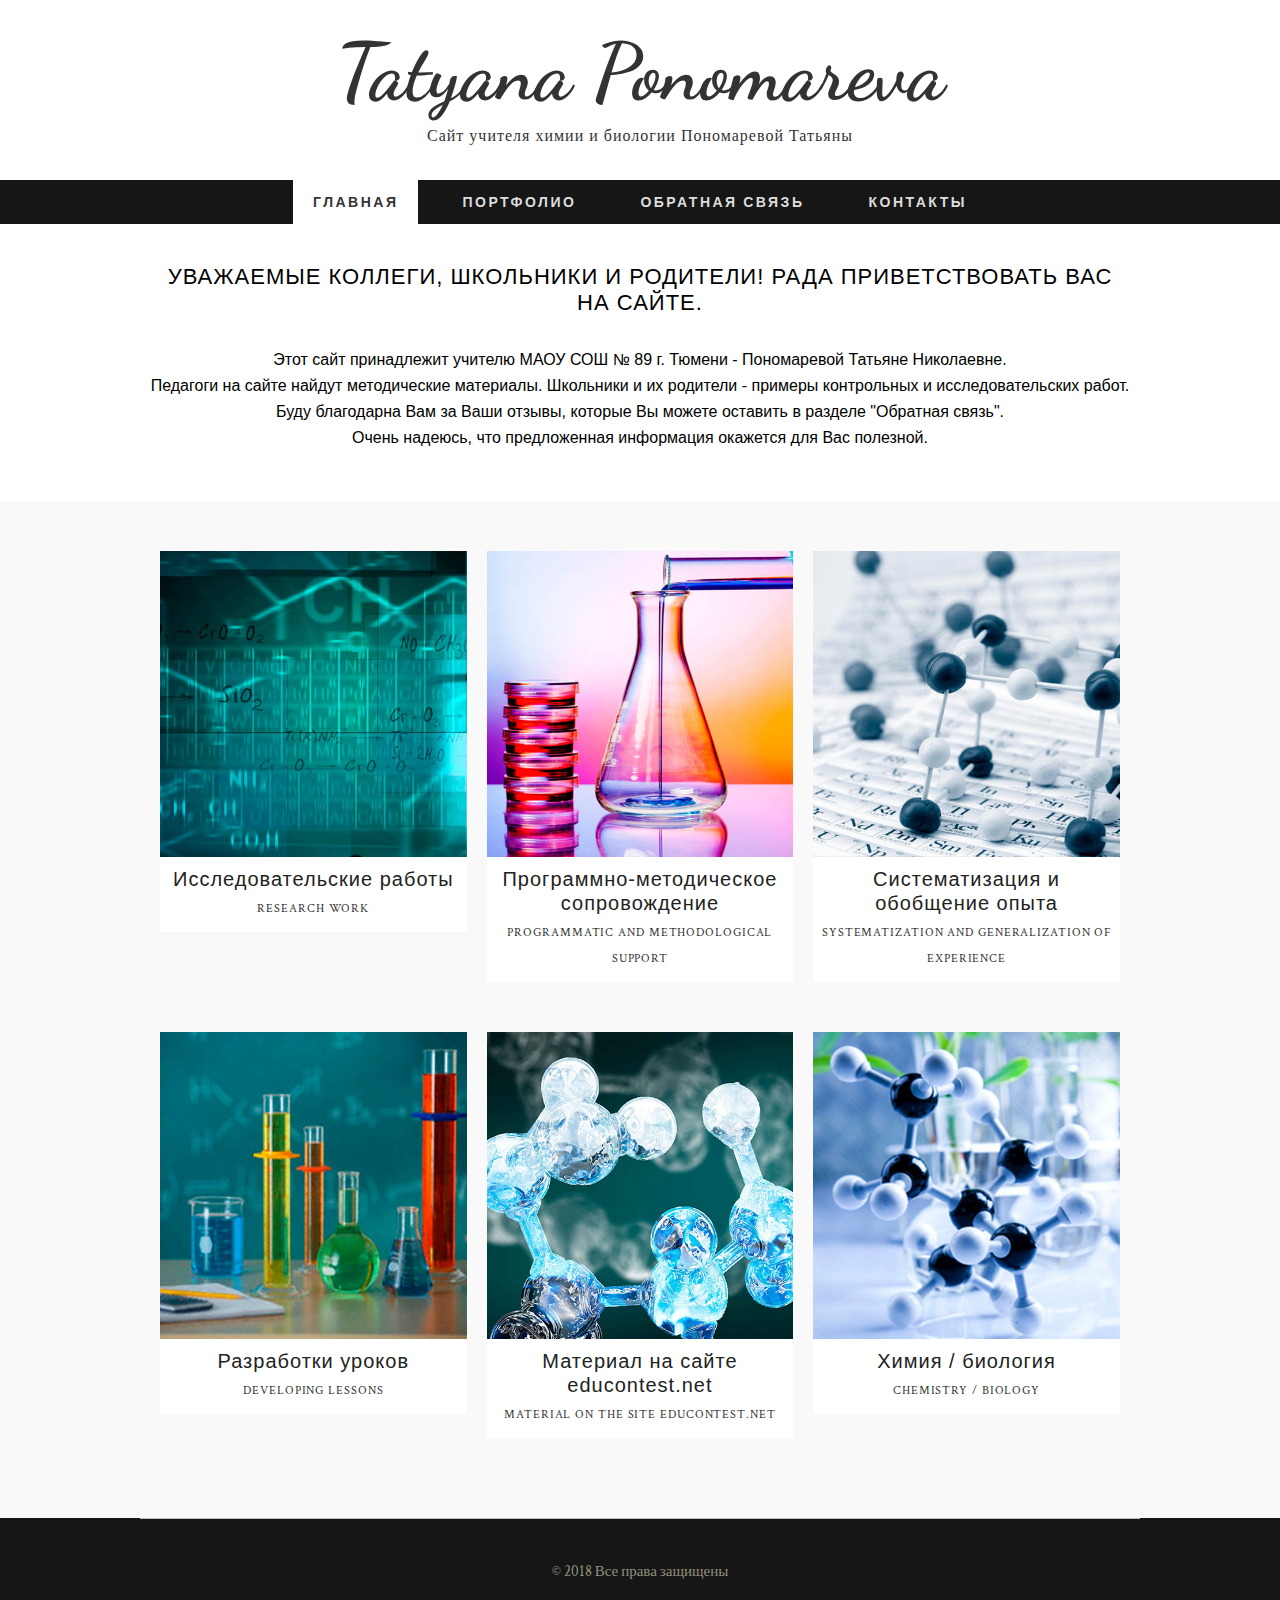
==== index.html @ 858ab134 "Initial commit" ====
<!DOCTYPE html>
<html lang="en">
<head>


	<meta charset="utf-8">
	<title>Сайт учителя химии и биологии</title>
	<meta name="description" content="Free Responsive Html5 Css3 Templates | zerotheme.com">
	<meta name="author" content="">
	

	<meta name="viewport" content="width=device-width, initial-scale=1, maximum-scale=1">

  	<link rel="stylesheet" href="css/zerogrid.css">
	<link rel="stylesheet" href="css/style.css">
	
	
    <link href="font-awesome/css/font-awesome.min.css" rel="stylesheet" type="text/css">
	
	
	<link rel="stylesheet" href="css/menu.css">

	
    <link href="owl-carousel/owl.carousel.css" rel="stylesheet">
	
	
	
</head>

<body class="home-page">
	<div class="wrap-body">
		<header class="">
			<div class="logo">
				<a href="#">Tatyana Ponomareva</a>
				<span>Сайт учителя химии и биологии Пономаревой Татьяны</span>
			</div>
			<div id="cssmenu" class="align-center">
				<ul>
					<li class="active"><a href="index.html"><span>Главная</span></a></li>
					<li><a href="gallery.html"><span>Портфолио</span></a></li>
					<li><a href="single.html"><span>Обратная связь</span></a></li>
					<li class="last"><a href="contact.html"><span>Контакты</span></a></li>
				</ul>
			</div>

			<div id="owl-slide" class="owl-carousel">
				<div class="item">
					<img src="images/slide1.jpg" />
				</div>
				<div class="item">
					<img src="images/slide2.jpg" />
				</div>
				<div class="item">
					<img src="images/slide3.jpg" />
					
				</div>
			</div>
		</header>

		<section id="container">
			<div class="wrap-container">

				<section class="content-box box-1">
					<div class="zerogrid">
						<div class="wrap-box">
							<div class="box-header">
								<h2>Уважаемые коллеги, школьники и родители! Рада приветствовать Вас на сайте.</h2>
							</div>
							<div class="box-content">
								<p>Этот сайт принадлежит учителю МАОУ СОШ № 89 г. Тюмени - Пономаревой Татьяне Николаевне. <br> Педагоги на сайте найдут методические материалы. Школьники и их родители - примеры контрольных и исследовательских работ. <br> Буду благодарна Вам за Ваши отзывы, которые Вы можете оставить в разделе "Обратная связь".<br> Очень надеюсь, что предложенная информация окажется для Вас полезной.

</p>
							</div>
						</div>
					</div>
				</section>
				
				<section class="content-box box-style-1 box-2">
					<div class="zerogrid">
						<div class="wrap-box"><!--Start Box-->
							<div class="row">
								<div class="col-1-3">
									<div class="wrap-col">
										<article>
											<div class="post-thumbnail-wrap">
												<a href="archive.html" class="portfolio-box">
													<img src="images/11.jpg" alt="">
													<div class="portfolio-box-second">
														<img src="images/1.jpg" alt="">
													</div>
												</a>
											</div>
											<div class="entry-header ">
												<h3 class="entry-title">Исследовательские работы</h3>
												<div class="l-tags"><a href="archive.html">Research work</a>
											</div>
										</article>
									</div>
								</div>
								<div class="col-1-3">
									<div class="wrap-col">
										<article>
											<div class="post-thumbnail-wrap">
												<a href="archive.html" class="portfolio-box">
													<img src="images/6.jpg" alt="">
													<div class="portfolio-box-second">
														<img src="images/8.jpg" alt="">
													</div>
												</a>
											</div>
											<div class="entry-header ">
												<h3 class="entry-title">Программно-методическое сопровождение</h3>
												<div class="l-tags"><a href="archive.html">Programmatic and methodological support</a> 
											</div>
										</article>
									</div>
								</div>
								<div class="col-1-3">
									<div class="wrap-col">
										<article>
											<div class="post-thumbnail-wrap">
												<a href="archive.html" class="portfolio-box">
													<img src="images/14.jpg" alt="">
													<div class="portfolio-box-second">
														<img src="images/3.jpg" alt="">
													</div>
												</a>
											</div>
											<div class="entry-header ">
												<h3 class="entry-title">Систематизация и обобщение опыта</h3>
												<div class="l-tags"><a href="archive.html">Systematization and generalization of experience</a> 
											</div>
										</article>
									</div>
								</div>
							</div>
							<div class="row">
								<div class="col-1-3">
									<div class="wrap-col">
										<article>
											<div class="post-thumbnail-wrap">
												<a href="archive.html" class="portfolio-box">
													<img src="images/5.jpg" alt="">
													<div class="portfolio-box-second">
														<img src="images/4.jpg" alt="">
													</div>
												</a>
											</div>
											<div class="entry-header ">
												<h3 class="entry-title">Разработки уроков</h3>
												<div class="l-tags"><a href="archive.html">Developing lessons</a> 
											</div>
										</article>
									</div>
								</div>
								<div class="col-1-3">
									<div class="wrap-col">
										<article>
											<div class="post-thumbnail-wrap">
												<a href="archive.html" class="portfolio-box">
													<img src="images/2.jpg" alt="">
													<div class="portfolio-box-second">
														<img src="images/12.jpg" alt="">
													</div>
												</a>
											</div>
											<div class="entry-header ">
												<h3 class="entry-title">Материал на сайте educontest.net</h3>
												<div class="l-tags"><a href="archive.html">Material on the site educontest.net</a>
											</div>
										</article>
									</div>
								</div>
								<div class="col-1-3">
									<div class="wrap-col">
										<article>
											<div class="post-thumbnail-wrap">
												<a href="archive.html" class="portfolio-box">
													<img src="images/9.jpg" alt="">
													<div class="portfolio-box-second">
														<img src="images/7.jpg" alt="">
													</div>
												</a>
											</div>
											<div class="entry-header ">
												<h3 class="entry-title">Химия / биология</h3>
												<div class="l-tags"><a href="archive.html">Chemistry / Biology</a> 
										</article>
									</div>
								</div>
							</div>
						</div>
					</div>
				

		<footer>
			<div class="zerogrid bottom-footer">
				<div class="copyright">
					© 2018 Все права защищены
				</div>
			</div>

		</footer>
		
		
	</div>
</body>
</html>
---- css/zerogrid.css ----
/*
Zerotheme.com | Free Html5 Responsive Templates
Zerogrid - A Single Grid System for Responsive Design
Author: Kimmy
Version : 3.0
Author URI: https://www.zerotheme.com/
*/
/* -------------------------------------------- */
/* ------------------Grid System--------------- */ 
.zerogrid{ width: 1000px; position: relative; margin: 0 auto; padding: 0px;}
.zerogrid:after { content: "\0020"; display: block; height: 0; clear: both; visibility: hidden; }

.zerogrid .f-right{float: right!important;}
.zerogrid .f-left{float: left!important;}

.zerogrid .row{}
.zerogrid .row:before,.row:after { content: '\0020'; display: block; overflow: hidden; visibility: hidden; width: 0; height: 0; }
.zerogrid .row:after{clear: both; }
.zerogrid .row{zoom: 1;}

.zerogrid .wrap-col{margin:10px;}

.zerogrid .col-1-2, .zerogrid .col-1-3, .zerogrid .col-2-3, .zerogrid .col-1-4, .zerogrid .col-2-4, .zerogrid .col-3-4, .zerogrid .col-1-5, .zerogrid .col-2-5, .zerogrid .col-3-5, .zerogrid .col-4-5, .zerogrid .col-1-6, .zerogrid .col-2-6, .zerogrid .col-3-6, .zerogrid .col-4-6, .zerogrid .col-5-6{float:left; display: inline-block;}

.zerogrid .col-full{width:100%;}

.zerogrid .col-1-2,.zerogrid .col-1-2-fixed{width:50%;}
.zerogrid .offset-1-2{margin-left: 50%;}

.zerogrid .col-1-3,.zerogrid .col-1-3-fixed{width:33.33%;}
.zerogrid .col-2-3,.zerogrid .col-2-3-fixed{width:66.66%;}
.zerogrid .offset-1-3{margin-left: 33.33%;}
.zerogrid .offset-2-3{margin-left: 66.66%;}

.zerogrid .col-1-4,.zerogrid .col-1-4-fixed{width:25%;}
.zerogrid .col-2-4,.zerogrid .col-2-4-fixed{width:50%;}
.zerogrid .col-3-4,.zerogrid .col-3-4-fixed{width:75%;}
.zerogrid .offset-1-4{margin-left: 25%;}
.zerogrid .offset-2-4{margin-left: 50%;}
.zerogrid .offset-3-4{margin-left: 75%;}

.zerogrid .col-1-5,.zerogrid .col-1-5-fixed{width:20%;}
.zerogrid .col-2-5,.zerogrid .col-2-5-fixed{width:40%;}
.zerogrid .col-3-5,.zerogrid .col-3-5-fixed{width:60%;}
.zerogrid .col-4-5,.zerogrid .col-4-5-fixed{width:80%;}
.zerogrid .offset-1-5{margin-left: 20%;}
.zerogrid .offset-2-5{margin-left: 40%;}
.zerogrid .offset-3-5{margin-left: 60%;}
.zerogrid .offset-4-5{margin-left: 80%;}

.zerogrid .col-1-6,.zerogrid .col-1-6-fixed{width:16.66%;}
.zerogrid .col-2-6,.zerogrid .col-2-6-fixed{width:33.33%;}
.zerogrid .col-3-6,.zerogrid .col-3-6-fixed{width:50%;}
.zerogrid .col-4-6,.zerogrid .col-4-6-fixed{width:66.66%;}
.zerogrid .col-5-6,.zerogrid .col-5-6-fixed{width:83.33%;}
.zerogrid .offset-1-6{margin-left: 16.66%;}
.zerogrid .offset-2-6{margin-left: 33.33%;}
.zerogrid .offset-3-6{margin-left: 50%;}
.zerogrid .offset-4-6{margin-left: 66.66%;}
.zerogrid .offset-5-6{margin-left: 83.33%;}

@media only screen and (min-width: 960px) and (max-width: 1199px) {
	.zerogrid{width:960px;}
}

@media only screen and (min-width: 768px) and (max-width: 959px) {
	.zerogrid{width:768px;}
}

@media only screen and (max-width: 767px) {
	.zerogrid, .zerogrid .col-1-2, .zerogrid .col-1-3, .zerogrid .col-2-3, .zerogrid .col-1-4, .zerogrid .col-2-4, .zerogrid .col-3-4, .zerogrid .col-1-5, .zerogrid .col-2-5, .zerogrid .col-3-5, .zerogrid .col-4-5, .zerogrid .col-1-6, .zerogrid .col-2-6, .zerogrid .col-3-6, .zerogrid .col-4-6, .zerogrid .col-5-6{width:100%;}
	
	.zerogrid .offset-1-2, .zerogrid .offset-1-3, .zerogrid .offset-2-3, .zerogrid .offset-1-4, .zerogrid .offset-2-4, .zerogrid .offset-3-4, .zerogrid .offset-1-5, .zerogrid .offset-2-5, .zerogrid .offset-3-5, .zerogrid .offset-4-5, .zerogrid .offset-1-6, .zerogrid .offset-2-6, .zerogrid .offset-3-6, .zerogrid .offset-4-6, .zerogrid .offset-5-6{margin-left:0;}
}
---- css/style.css ----
/*
Zerotheme.com | Free Html5 Responsive Templates
Author URI: https://www.zerotheme.com/
*/
@import url(https://fonts.googleapis.com/css?family=Dancing+Script);
@import url(https://fonts.googleapis.com/css?family=Cabin);
@import url(https://fonts.googleapis.com/css?family=Crimson+Text);
/* ---------------------------------------------------------------------------- */
/* ------------------------------------Reset----------------------------------- */
/* ---------------------------------------------------------------------------- */
a,abbr,acronym,address,applet,article,aside,audio,b,blockquote,big,body,center,canvas,caption,cite,code,command,datalist,dd,del,details,dfn,dl,div,dt,em,embed,fieldset,figcaption,figure,font,footer,form,h1,h2,h3,h4,h5,h6,header,hgroup,html,i,iframe,img,ins,kbd,keygen,label,legend,li,meter,nav,object,ol,output,p,pre,progress,q,s,samp,section,small,span,source,strike,strong,sub,sup,table,tbody,tfoot,thead,th,tr,tdvideo,tt,u,ul,var{background:transparent;border:0 none;font-size:100%;margin:0;padding:0;border:0;outline:0;vertical-align:top;}ol, ul {list-style:none;}blockquote, q {quotes:none;}table, table td {padding:0;border:none;border-collapse:collapse;}img {vertical-align:top;}embed {vertical-align:top;}
article, aside, audio, canvas, command, datalist, details, embed, figcaption, figure, footer, header, hgroup, keygen, meter, nav, output, progress, section, source, video {display:block;}
mark, rp, rt, ruby, summary, time {display:inline;}
input, textarea {border:0; padding:0; margin:0; outline: 0;}
iframe {border:0; margin:0; padding:0;}
input, textarea, select {margin:0; padding:0px;}


/* ---------------------------------------------------------------------------- */
/* ---------------------------------------------------------------------------- */
/* ---------------------------------------------------------------------------- */
* {
  -webkit-box-sizing: border-box;
     -moz-box-sizing: border-box;
          box-sizing: border-box;
}
::-moz-selection{background: #000 none repeat scroll 0 0;color: #fff;text-shadow:none}
::selection{background: #000 none repeat scroll 0 0;color: #fff;text-shadow:none}

/* ---------------------------------------------------------------------------- */
/* ---------------------------------------------------------------------------- */
/* ---------------------------------------------------------------------------- */

html { -webkit-text-size-adjust: none;}
.video embed,.video object,.video iframe { width: 100%;  height: auto;}
img{max-width:100%;	height: auto;width: auto\9; /* ie8 */}

a{color: #333;text-decoration: none;}
a:hover {color: #628d7c; text-decoration: none;}

h1, h2 	{font-size: 25px;line-height: 30px;}
h3, h4	{font-size: 20px;line-height: 20px;}
h5, h6	{font-size: 16px;line-height: 16px;}

h1, h2, h3, h4, h5, h6{clear: both;hyphens: auto; color: #000;line-height: 1.2;font-family: 'Montserrat', sans-serif;letter-spacing: 1px;}

p{margin: 10px 0; font-family: 'Roboto', sans-serif;}

label {cursor:pointer;margin:5px 0;display:block;font-weight:bold;}
input {display:block;width:100%;color:#222;border:1px solid #d1d1d1;padding:23px;margin: 5px 0 20px 0;font-size: 16px;}
input[type="submit"]{padding: 15px;}
textarea {display:block;width:100%;height:250px;background-color:#fff; color:#222;border:1px solid #d1d1d1;padding:10px;margin: 5px 0 20px 0;}

.t-center{text-align: center !important;}
.t-left{text-align: left;}
.t-right{text-align: right;}
.f-right{float: right;}
.f-left{float: left;}

.post{}
.post:after, .post:before, article:after, article:before, section:after, section:before{clear: both; content: '\0020'; display: block; visibility: hidden; width: 0; height: 0;}
.post img{margin: 30px 0;}


.clear{content: "\0020"; display: block; height: 0; clear: both; visibility: hidden; }
.clearfix:after, .clearfix:before{clear: both; content: '\0020'; display: block; visibility: hidden; width: 0; height: 0;}

hr{border: 0;height: 3px;margin: 20px auto;}
hr.line-1{background: #fff;max-width: 30px;}
hr.line-2{background: #333;max-width: 40px;height: 4px;}

.widget-title{font-weight: bold;text-transform: uppercase;line-height: 1.38;margin-bottom: 20px;font-size: 14px;color: #eee;}
/* ---------------------------------------------------------------------------- */
/* ------------------------------------Html-Body------------------------------- */
/* ---------------------------------------------------------------------------- */
html, body {width:100%; padding:0; margin:0;}
body {font: 16px/26px Arial, Helvetica, sans-serif;font-family: 'Crimson Text', serif;background: #fff;}
body .wrap-body{}

/* ---------------------------------------------------------------------------- */
/* -------------------------------------Header--------------------------------- */
/* ---------------------------------------------------------------------------- */
header{text-align: center;background: #fff;}
 .logo {color: #333;padding: 20px 0 30px;}
 .logo a{font-family: 'Dancing Script', cursive;font-size: 80px;color: #333;font-weight: bold;display: block;line-height: 1.3;}
 .logo span{font-size: 16px;letter-spacing: 1px;}
@media(max-width:767px){
	 .logo{padding: 30px 0 20px;}
	 .logo a{font-size: 65px;}
	 .logo span{font-size: 16px;}
}
/* ---------------------------------------------------------------------------- */
/* -------------------------------------Container------------------------------ */
/* ---------------------------------------------------------------------------- */
.home-page{}
.single-page{}
.gallery-page{}
.archive-page{}
.contact-page{}

#container {}
#container .wrap-container{}

/* ---content-box--- */
.content-box {}
.content-box .wrap-box {padding: 40px 10px; position: relative;}
.content-box .box-header { margin: 0 0 30px;text-align: center;}
.content-box .box-header h2{font-size: 22px;display: block;text-transform: uppercase;font-weight: 500;}
.content-box .box-content{}

.content-box.box-style-1{background: #f9f9f9;}
.content-box.box-style-2{background: #f7f7f7;}
.content-box.box-style-3{background: url(../images/action-bg.jpg) no-repeat fixed;}

.content-box.box-1 {text-align: center;}

.content-box.box-2 {}

.content-box.box-3 blockquote {position: relative;padding: 20px 100px 0;text-align: center;font-size: 35px; border:none;line-height: 1.2;}
.content-box.box-3 blockquote:before, .content-box.box-3 blockquote:after {position: absolute;width: 50px;height: 50px;font-size: 110px;line-height: 1; }
.content-box.box-3 blockquote:before {top: 0;left: 0;content: "\201C"; }
.content-box.box-3 blockquote:after {top: 0;right: 0;content: "\201D"; }
@media only screen and (max-width: 1100px) {
 .content-box.box-3 blockquote {font-size: 22px; } 
 }
@media only screen and (max-width: 960px) {
 .content-box.box-3 blockquote {padding: 30px 40px;font-size: 22px; }
 .content-box.box-3 blockquote:before, .content-box.box-3 blockquote:after {width: 25px;height: 25px;font-size: 47px; } 
 }
@media only screen and (max-width: 690px) {
 .content-box.box-3 blockquote {padding: 10px 20px;font-size: 20px; }
 .content-box.box-3  blockquote:before, .content-box.box-3 blockquote:after {font-size: 19px; } 
 }
 
.content-box.box-4 .wrap-box{padding: 0;}
.content-box.box-4 article{padding-bottom: 0;background: #f9f9f9;margin:0;}

/* ---MainContent-Article--- */
#main-content{}
#main-content .wrap-content{padding: 50px 0;}

.gallery-page article{background: #f7f7f7;}
.single-post{}
.single-post .wrap-post, .comments-are {background: #f7f7f7;padding:30px; position: relative;}
.single-post .wrap-post {margin-bottom: 50px;}
article{background: #ffffff; color: #3F3F3F; margin-bottom: 40px;padding-bottom: 10px;}
article:after, article:before{clear: both; content: '\0020'; display: block; visibility: hidden; width: 0; height: 0;}
article .post-thumbnail-wrap {text-align: center;width: 100%;margin-bottom: 10px;}
article .post-thumbnail-wrap img {}
article h3.entry-title{font-size: 20px;margin: 10px 0 5px;font-weight: 500;letter-spacing: 1px;color: #222;}
article .l-tags{text-align: center;font-size: 12px; font-family: 'Crimson Text', serif;text-transform: uppercase;letter-spacing: .9px;}
article .l-tags a{color: #333;}
article .l-tags a:hover{color: #628d7c;}

article .entry-header{text-align: center;}
article.single-post .entry-header{padding: 40px 0;}
article.single-post .entry-header h2.entry-title{font-family: 'Cabin', Helvetica, sans-serif;font-size: 24px;font-weight: bold;line-height: 30px;color: #111;letter-spacing: 2px;margin: 0;text-transform: uppercase;}
article.single-post .entry-header h2.entry-title a {color: #111;margin: 0;}
article .entry-title-blog a:hover {color: #628d7c;}
article .entry-header .time {font-family: "Merriweather",Georgia,serif;color: #888;font-size: 17px;padding-bottom: 10px;display: block;}
article .entry-header .cat-links {font-size: 15px;font-weight: bold;text-transform: uppercase;letter-spacing: 2px;padding-top: 10px;display: block;}


article .entry-content{ padding: 40px 100px; text-align: left;}
@media(max-width:767px){
	article .entry-content{ padding: 30px 50px;}
}
@media(max-width:480px){
	article.single-post .entry-content{ padding: 30px;}
}
article .entry-content p{font-size: 16px;color: #686868;}
article .entry-content blockquote {border-left: 3px solid #1c7791;font-size: 18px;margin: 0 50px;font-style: italic;color: #666;padding-left: 20px;}
article .entry-content ol {float: left;text-align: justify;margin: 10px 50px;font-size: 16px;list-style-type: circle;}

/* ---------------------------------------------------------------------------- */
/* -------------------------------------Footer--------------------------------- */
/* ---------------------------------------------------------------------------- */
footer{background: #161616;font-size: 15px;color: #999}
footer a{color:#999;font-weight: bold;text-shadow: none;}
footer a:hover{color:#fff;}

footer .wrap-footer{padding: 60px 0;}
footer .wrap-footer ul li {margin-bottom: 5px;padding: 10px 0 15px;}
footer .logo img{max-width: 170px;margin-top: 30px;}
footer .col-footer-1 {}

footer .col-footer-2{}
footer .col-footer-2 ul {padding: 0;}
footer .col-footer-2 ul li {list-style: none;margin-bottom: 5px; border-bottom: 1px solid #444;padding-bottom: 10px;}
footer .col-footer-2 ul li:last-child{border-bottom: none;}
footer .col-footer-2 ul li a{color: #999;font-size: 12px;}
footer .col-footer-2 ul li a:hover{color: #eee;}

footer .col-footer-3 a{color: #999; background: #202020; padding: 5px 10px;line-height: 2.3;font-size: 14px;text-transform: capitalize;margin-right: 1px;}
footer .col-footer-3 a:hover{color: #fff;background: #000;}

footer .col-footer-4 img{margin-bottom: 20px;}

footer .bottom-footer{color: #92907C;text-align: center;padding: 40px 0;border-top: 1px solid #bbb;}
footer .bottom-footer ul li {margin-bottom: 5px;border-bottom: 1px solid #555;padding: 10px 0 15px;}
footer i.fa{font-size: 22px;margin-right: 8px;}
footer .bottom-social{margin-bottom: 20px;}
footer .bottom-social i.fa{font-size: 24px;margin-right: 12px;}

.copyright{}

/* ---------------------------------------------------------------------------- */
/* -------------------------------------Contact-------------------------------- */
/* ---------------------------------------------------------------------------- */
#contact_form{background: #f7f7f7;}
#contact_form, #comment {padding:20px 30px;}

#contact_form .sendButton , #comment_form .sendButton {cursor:pointer;background-color:#575756;-webkit-border-radius:3px;-moz-border-radius:3px;border-radius:3px;width:20%;color:#ffffff;margin-top: 50px;}
#contact_form .sendButton:hover , #comment_form .sendButton:hover{opacity: 0.8;}

/* ---------------------------------------------------------------------------- */
/* -------------------------------------Button--------------------------------- */
/* ---------------------------------------------------------------------------- */
a.button{background-color: #161616;padding: 9px 20px;color: #fff;margin-top: 20px;display:inline-block;text-transform: uppercase;font-size: 13px;letter-spacing: 1px;}
a.button:hover{background-color: #333;}

/* ---------------------------------------------------------------------------- */
/* ----------------------------------Carousel---------------------------------- */
/* ---------------------------------------------------------------------------- */
.owl-controls .owl-buttons div {position: absolute;color:#777;opacity: 0.7;}
.owl-carousel:hover .owl-buttons div {color:#fff;}
.owl-controls .owl-buttons .owl-prev {left: 10px;top: 50%;}
.owl-controls .owl-buttons .owl-next {right: 10px;top: 50%;}
.owl-carousel{margin-bottom: 20px;}
.owl-carousel .owl-buttons div i {font-size: 40px;margin: -20px 0 0;}
.owl-carousel .item{position: relative;}

/* ---------------------------------------------------------------------------- */
/* ----------------------------------Portfolio--------------------------------- */
/* ---------------------------------------------------------------------------- */
.portfolio-box {display: block;position: relative;margin: 0 auto;}
.portfolio-box .portfolio-box-second {display: block;position: absolute;bottom: 0;width: 100%;height: 100%;text-align: center;color: #fff;opacity: 0;background: rgba(0,0,0,.7);-webkit-transition: all 1.45s;-moz-transition: all 1.45s;transition: all 1.45s;}
.portfolio-box .portfolio-box-second .portfolio-box-second-content {position: absolute;top: 50%;width: 100%;text-align: center;transform: translateY(-50%);}
.portfolio-box:hover .portfolio-box-second {opacity: 1;}


/* ---------------------------------------------------------------------------- */
/* --------------------------------Google-Map---------------------------------- */
/* ---------------------------------------------------------------------------- */
.maps iframe{
    pointer-events: none;
}
---- css/menu.css ----
#cssmenu {
  background: #161616;
  width: auto;
  padding: 0;
  line-height: 1;
  display: block;
  position: relative;
  font-family: 'Cabin', sans-serif;
  z-index: 9999;
}
#cssmenu ul {
  list-style: none;
  margin: 0;
  padding: 0;
  display: block;
}
#cssmenu ul:after,
#cssmenu:after {
  content: " ";
  display: block;
  font-size: 0;
  height: 0;
  clear: both;
  visibility: hidden;
}
#cssmenu ul li {
  margin: 0 10px;
  padding: 0;
  display: block;
  position: relative;
}
#cssmenu ul li a {
  text-decoration: none;
  display: block;
  margin: 0;
  -webkit-transition: color .2s ease;
  -moz-transition: color .2s ease;
  -ms-transition: color .2s ease;
  -o-transition: color .2s ease;
  transition: color .2s ease;
  -webkit-box-sizing: border-box;
  -moz-box-sizing: border-box;
  box-sizing: border-box;
}
#cssmenu ul li ul {
  position: absolute;
  left: -9999px;
  top: auto;
}
#cssmenu ul li ul li {
  max-height: 0;
  margin: 0;
  position: absolute;
  -webkit-transition: max-height 0.4s ease-out;
  -moz-transition: max-height 0.4s ease-out;
  -ms-transition: max-height 0.4s ease-out;
  -o-transition: max-height 0.4s ease-out;
  transition: max-height 0.4s ease-out;
  background: #ffffff;
}
#cssmenu ul li ul li.has-sub:after {
  display: block;
  position: absolute;
  content: "";
  height: 10px;
  width: 10px;
  border-radius: 5px;
  background: #000000;
  z-index: 1;
  top: 13px;
  right: 15px;
}
#cssmenu.align-right ul li ul li.has-sub:after {
  right: auto;
  left: 15px;
}
#cssmenu ul li ul li.has-sub:before {
  display: block;
  position: absolute;
  content: "";
  height: 0;
  width: 0;
  border: 3px solid transparent;
  border-left-color: #ffffff;
  z-index: 2;
  top: 15px;
  right: 15px;
}
#cssmenu.align-right ul li ul li.has-sub:before {
  right: auto;
  left: 15px;
  border-left-color: transparent;
  border-right-color: #ffffff;
}
#cssmenu ul li ul li a {
  font-size: 14px;
  font-weight: 400;
  text-transform: none;
  color: #000000;
  letter-spacing: 0;
  display: block;
  width: 170px;
  padding: 11px 10px 11px 20px;
}
#cssmenu ul li ul li:hover > a,
#cssmenu ul li ul li.active > a {
  color: #000;
}
#cssmenu ul li ul li:hover:after,
#cssmenu ul li ul li.active:after {
  background: #000;
}
#cssmenu ul li ul li:hover > ul {
  left: 100%;
  top: 0;
}
#cssmenu ul li ul li:hover > ul > li {
  max-height: 72px;
  position: relative;
}
#cssmenu > ul > li {
  float: left;
}
#cssmenu.align-center > ul > li {
  float: none;
  display: inline-block;
}
#cssmenu.align-center > ul {
  text-align: center;
}
#cssmenu.align-center ul ul {
  text-align: left;
}
#cssmenu.align-right > ul {
  float: right;
}
#cssmenu.align-right > ul > li:hover > ul {
  left: auto;
  right: 0;
}
#cssmenu.align-right ul ul li:hover > ul {
  right: 100%;
  left: auto;
}
#cssmenu.align-right ul ul li a {
  text-align: right;
}
#cssmenu > ul > li:after {
  content: "";
  display: block;
  position: absolute;
  width: 100%;
  height: 0;
  top: 0;
  z-index: 0;
  background: #ffffff;
  -webkit-transition: height .2s;
  -moz-transition: height .2s;
  -ms-transition: height .2s;
  -o-transition: height .2s;
  transition: height .2s;
}
#cssmenu > ul > li.has-sub > a {
  padding-right: 40px;
}
#cssmenu > ul > li.has-sub > a:after {
  display: block;
  content: "";
  background: #fff;
  height: 12px;
  width: 12px;
  position: absolute;
  border-radius: 13px;
  right: 14px;
  top: 16px;
}
#cssmenu > ul > li.has-sub > a:before {
  display: block;
  content: "";
  border: 4px solid transparent;
  border-top-color: #333;
  z-index: 2;
  height: 0;
  width: 0;
  position: absolute;
  right: 16px;
  top: 21px;
}
#cssmenu > ul > li > a {
  color: #ddd;
  padding: 15px 20px;
  font-weight: 600;
  letter-spacing: 2.5px;
  text-transform: uppercase;
  font-size: 14px;
  z-index: 2;
  position: relative;
}
#cssmenu > ul > li:hover:after,
#cssmenu > ul > li.active:after {
  height: 100%;
}
#cssmenu > ul > li:hover > a,
#cssmenu > ul > li.active > a {
  color: #333;
}
#cssmenu > ul > li:hover > a:after,
#cssmenu > ul > li.active > a:after {
  background: #000000;
}
#cssmenu > ul > li:hover > a:before,
#cssmenu > ul > li.active > a:before {
  border-top-color: #ffffff;
}
#cssmenu > ul > li:hover > ul {
  left: 0;
}
#cssmenu > ul > li:hover > ul > li {
  max-height: 72px;
  position: relative;
  background: #ffffff;
}
#cssmenu > ul > li > ul > li:hover > ul > li{ background: #ffffff;}
#cssmenu > ul > li:hover > ul > li a{
	 color: #333;
}
#cssmenu #menu-button {
  display: none;
}
#cssmenu > ul > li > a {
  display: block;
}
#cssmenu > ul > li {
  width: auto;
}
#cssmenu > ul > li > ul {
  width: 170px;
  display: block;
}
#cssmenu > ul > li > ul > li {
  width: 170px;
  display: block;
}
@media all and (max-width: 800px), only screen and (-webkit-min-device-pixel-ratio: 2) and (max-width: 1024px), only screen and (min--moz-device-pixel-ratio: 2) and (max-width: 1024px), only screen and (-o-min-device-pixel-ratio: 2/1) and (max-width: 1024px), only screen and (min-device-pixel-ratio: 2) and (max-width: 1024px), only screen and (min-resolution: 192dpi) and (max-width: 1024px), only screen and (min-resolution: 2dppx) and (max-width: 1024px) {
	#cssmenu{background: #161616;}
  #cssmenu > ul {
    max-height: 0;
    overflow: hidden;
    -webkit-transition: max-height 0.35s ease-out;
    -moz-transition: max-height 0.35s ease-out;
    -ms-transition: max-height 0.35s ease-out;
    -o-transition: max-height 0.35s ease-out;
    transition: max-height 0.35s ease-out;
  }
  #cssmenu > ul > li > ul {
    width: 100%;
    display: block;
  }
  #cssmenu.align-right ul li a {
    text-align: left;
  }
  #cssmenu > ul > li > ul > li {
    width: 100%;
    display: block;
  }
  #cssmenu.align-right ul ul li a {
    text-align: left;
  }
  #cssmenu > ul > li > ul > li > a {
    width: 100%;
    display: block;
  }
  #cssmenu ul li ul li a {
    width: 100%;
  }
  #cssmenu.align-center > ul {
    text-align: left;
  }
  #cssmenu.align-center > ul > li {
    display: block;
  }
  #cssmenu > ul.open {
    max-height: 1000px;
    border-top: 1px solid rgba(110, 110, 110, 0.25);
  }
  #cssmenu ul {
    width: 100%;
  }
  #cssmenu ul > li {
    float: none;
    width: 100%;
  }
  #cssmenu ul li a {
    -webkit-box-sizing: border-box;
    -moz-box-sizing: border-box;
    box-sizing: border-box;
    width: 100%;
    padding: 12px 20px;
  }
  #cssmenu ul > li:after {
    display: none;
  }
  #cssmenu ul li.has-sub > a:after,
  #cssmenu ul li.has-sub > a:before,
  #cssmenu ul li ul li.has-sub:after,
  #cssmenu ul li ul li.has-sub:before {
    display: none;
  }
  #cssmenu ul li ul,
  #cssmenu ul li ul li ul,
  #cssmenu ul li ul li:hover > ul,
  #cssmenu.align-right ul li ul,
  #cssmenu.align-right ul li ul li ul,
  #cssmenu.align-right ul li ul li:hover > ul {
    left: 0;
    position: relative;
    right: auto;
  }
  #cssmenu ul li ul li,
  #cssmenu ul li:hover > ul > li {
    max-height: 999px;
    position: relative;
    background: none;
  }
  #cssmenu ul li ul li a {
    padding: 8px 20px 8px 35px;
    color: #ffffff;
  }
  #cssmenu ul li ul ul li a {
    padding: 8px 20px 8px 50px;
  }
  #cssmenu ul li ul li:hover > a {
    color: #000000;
  }
  #cssmenu #menu-button {
    display: block;
    -webkit-box-sizing: border-box;
    -moz-box-sizing: border-box;
    box-sizing: border-box;
    width: 100%;
    padding: 15px 20px;
    text-transform: uppercase;
    font-weight: 700;
    font-size: 14px;
    letter-spacing: 1px;
    color: #ffffff;
    cursor: pointer;
  }
  #cssmenu #menu-button:after {
    display: block;
    content: '';
    position: absolute;
    height: 3px;
    width: 22px;
    border-top: 2px solid #ffffff;
    border-bottom: 2px solid #ffffff;
    right: 20px;
    top: 16px;
  }
  #cssmenu #menu-button:before {
    display: block;
    content: '';
    position: absolute;
    height: 3px;
    width: 22px;
    border-top: 2px solid #ffffff;
    right: 20px;
    top: 26px;
  }
  #cssmenu ul li a{color: #fff;}
  
  #cssmenu ul li ul li:hover > a{
	  color: #999;
  }
#cssmenu ul li ul li.active > a {
  color: #333;
}
#cssmenu ul li ul li:hover:after,
#cssmenu ul li ul li.active:after {
  background: #fff;
}
#cssmenu > ul > li:hover > a,
#cssmenu > ul > li.active > a {
  color: #ddd;
}
}
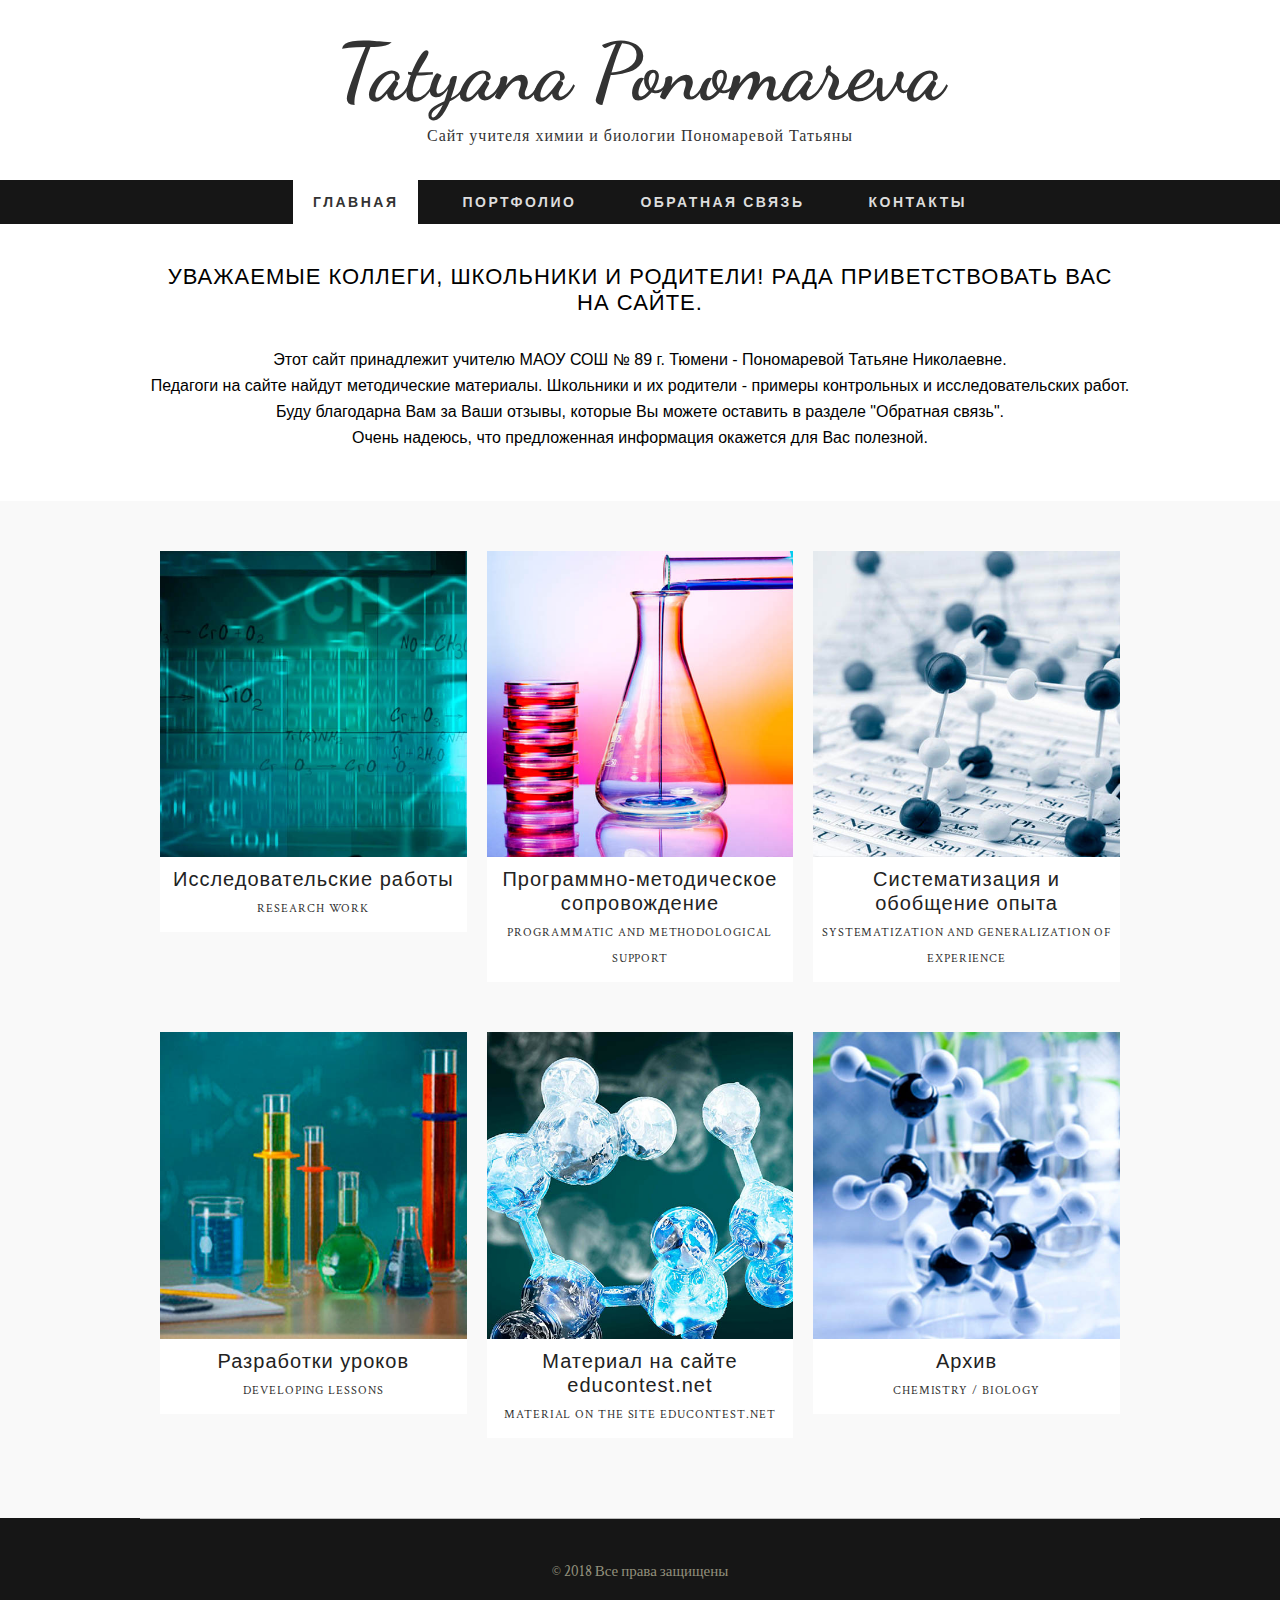
==== commit 239116c1: "Nc" ====
--- a/index.html
+++ b/index.html
@@ -83,7 +83,7 @@
 									<div class="wrap-col">
 										<article>
 											<div class="post-thumbnail-wrap">
-												<a href="archive.html" class="portfolio-box">
+												<a href="isledrab.html" class="portfolio-box">
 													<img src="images/11.jpg" alt="">
 													<div class="portfolio-box-second">
 														<img src="images/1.jpg" alt="">
@@ -92,16 +92,16 @@
 											</div>
 											<div class="entry-header ">
 												<h3 class="entry-title">Исследовательские работы</h3>
-												<div class="l-tags"><a href="archive.html">Research work</a>
-											</div>
-										</article>
-									</div>
-								</div>
-								<div class="col-1-3">
-									<div class="wrap-col">
-										<article>
-											<div class="post-thumbnail-wrap">
-												<a href="archive.html" class="portfolio-box">
+												<div class="l-tags"><a href="isledrab.html">Research work</a>
+											</div>
+										</article>
+									</div>
+								</div>
+								<div class="col-1-3">
+									<div class="wrap-col">
+										<article>
+											<div class="post-thumbnail-wrap">
+												<a href="program_met.html" class="portfolio-box">
 													<img src="images/6.jpg" alt="">
 													<div class="portfolio-box-second">
 														<img src="images/8.jpg" alt="">
@@ -110,16 +110,16 @@
 											</div>
 											<div class="entry-header ">
 												<h3 class="entry-title">Программно-методическое сопровождение</h3>
-												<div class="l-tags"><a href="archive.html">Programmatic and methodological support</a> 
-											</div>
-										</article>
-									</div>
-								</div>
-								<div class="col-1-3">
-									<div class="wrap-col">
-										<article>
-											<div class="post-thumbnail-wrap">
-												<a href="archive.html" class="portfolio-box">
+												<div class="l-tags"><a href="program_met.html">Programmatic and methodological support</a> 
+											</div>
+										</article>
+									</div>
+								</div>
+								<div class="col-1-3">
+									<div class="wrap-col">
+										<article>
+											<div class="post-thumbnail-wrap">
+												<a href="sistemat.html" class="portfolio-box">
 													<img src="images/14.jpg" alt="">
 													<div class="portfolio-box-second">
 														<img src="images/3.jpg" alt="">
@@ -128,7 +128,7 @@
 											</div>
 											<div class="entry-header ">
 												<h3 class="entry-title">Систематизация и обобщение опыта</h3>
-												<div class="l-tags"><a href="archive.html">Systematization and generalization of experience</a> 
+												<div class="l-tags"><a href="sistemat.html">Systematization and generalization of experience</a> 
 											</div>
 										</article>
 									</div>
@@ -139,7 +139,7 @@
 									<div class="wrap-col">
 										<article>
 											<div class="post-thumbnail-wrap">
-												<a href="archive.html" class="portfolio-box">
+												<a href="devless.html" class="portfolio-box">
 													<img src="images/5.jpg" alt="">
 													<div class="portfolio-box-second">
 														<img src="images/4.jpg" alt="">
@@ -148,16 +148,16 @@
 											</div>
 											<div class="entry-header ">
 												<h3 class="entry-title">Разработки уроков</h3>
-												<div class="l-tags"><a href="archive.html">Developing lessons</a> 
-											</div>
-										</article>
-									</div>
-								</div>
-								<div class="col-1-3">
-									<div class="wrap-col">
-										<article>
-											<div class="post-thumbnail-wrap">
-												<a href="archive.html" class="portfolio-box">
+												<div class="l-tags"><a href="devless.html">Developing lessons</a> 
+											</div>
+										</article>
+									</div>
+								</div>
+								<div class="col-1-3">
+									<div class="wrap-col">
+										<article>
+											<div class="post-thumbnail-wrap">
+												<a href="educontest.html" class="portfolio-box">
 													<img src="images/2.jpg" alt="">
 													<div class="portfolio-box-second">
 														<img src="images/12.jpg" alt="">
@@ -166,7 +166,7 @@
 											</div>
 											<div class="entry-header ">
 												<h3 class="entry-title">Материал на сайте educontest.net</h3>
-												<div class="l-tags"><a href="archive.html">Material on the site educontest.net</a>
+												<div class="l-tags"><a href="educontest.html">Material on the site educontest.net</a>
 											</div>
 										</article>
 									</div>
@@ -183,7 +183,7 @@
 												</a>
 											</div>
 											<div class="entry-header ">
-												<h3 class="entry-title">Химия / биология</h3>
+												<h3 class="entry-title">Архив</h3>
 												<div class="l-tags"><a href="archive.html">Chemistry / Biology</a> 
 										</article>
 									</div>
